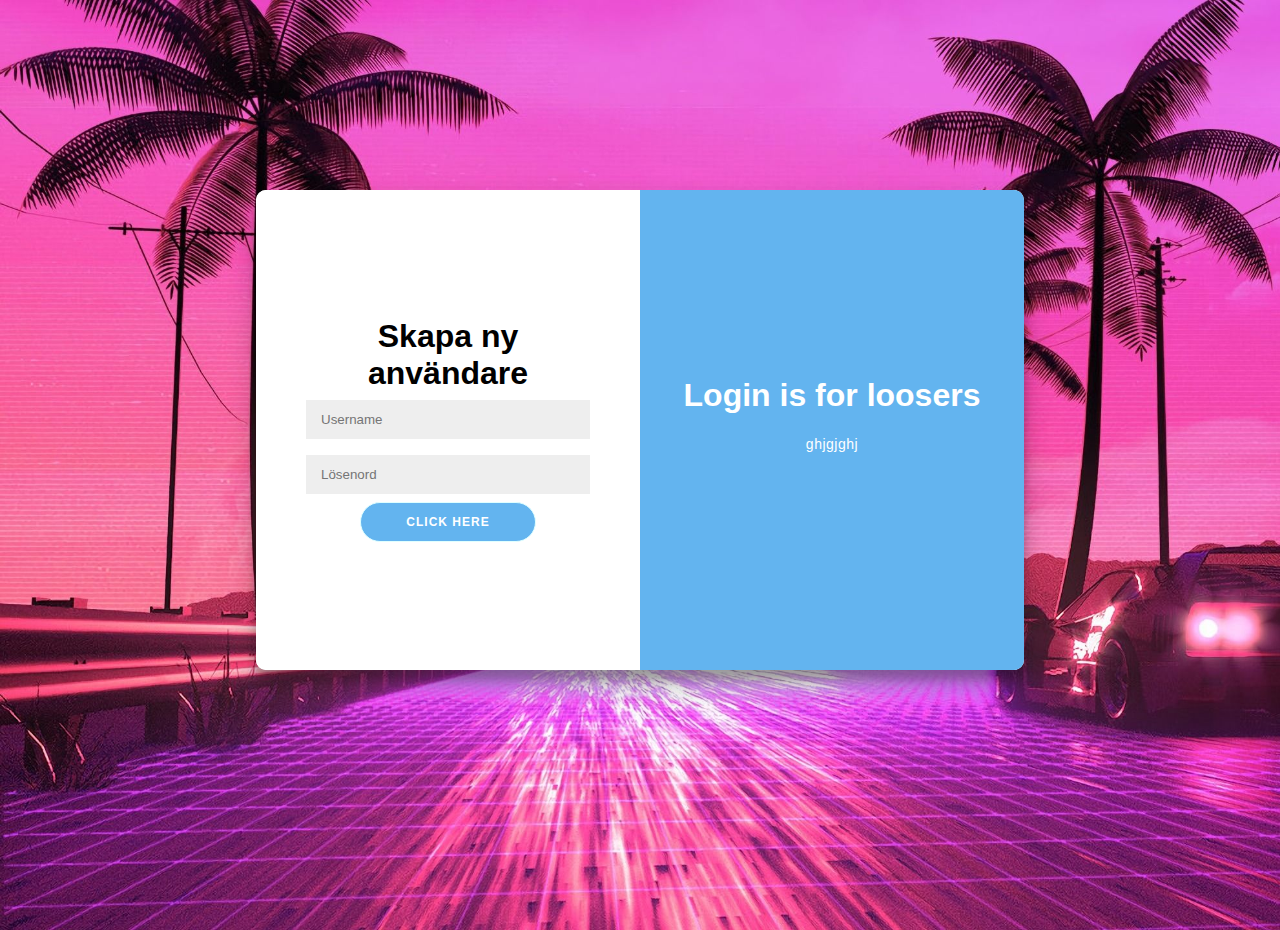
==== index.html @ df715080 "WIP nati/oliver/alex" ====
<!DOCTYPE html>
<html lang="sv">
<head>
    <meta charset="UTF-8">
    <meta http-equiv="X-UA-Compatible" content="IE=edge">
    <meta name="viewport" content="width=device-width, initial-scale=1.0">
    <title>RPS</title>
    <link rel="stylesheet" href="css/inloggning.css">
    <script defer src="js/inlog.js" type="module"></script>
</head>

<body>

<div class="container" id="container">
    <div class="form-container sign-up-container"></div>
    <div class="form-container sign-in-container">
        <form>
            <h1>Skapa ny användare</h1>
           <input id="email" type="username" placeholder="Username"/>
            <input id="password" type="password" placeholder="Lösenord"/>
            <button class="redirect-button" id="loginbutton">Click here</button>
        </form>
    </div>

    <div class="overlay-container">
        <div class="overlay">
            <div class="overlay-panel overlay-left"></div>
            <div class="overlay-panel overlay-right">
                <h1>Login is for loosers</h1>
                <p>ghjgjghj</p>
            </div>
        </div>
    </div>
</div>
</body>
</html>
---- css/inloggning.css ----
* {
    box-sizing: border-box;
}
#evil-button {
    position: absolute;
    white-space: nowrap;
    font-size: 2rem;
}

.movingbutton body {
    margin: 0;
    width: 100vh;
    height: 100vh;
    overflow: hidden;

}

body {
    background-image: url("../img/inlogg.jpg");
    background-size: cover;
    display: flex;
    justify-content: center;
    align-items: center;
    flex-direction: column;
    font-family: 'Montserrat', sans-serif;
    height: 100vh;
    margin: -20px 0 50px;
}

h1 {
    font-weight: bold;
    margin: 0;
}

h2 {
    text-align: center;
}

p {
    font-size: 14px;
    font-weight: 100;
    line-height: 20px;
    letter-spacing: 0.5px;
    margin: 20px 0 30px;
}

span {
    font-size: 12px;
}

a {
    color: #333;
    font-size: 14px;
    text-decoration: none;
    margin: 15px 0;
}

button {
    border-radius: 20px;
    border: 1px solid lightcyan;
    background-color: #63b4ef;
    color: #FFFFFF;
    font-size: 12px;
    font-weight: bold;
    padding: 12px 45px;
    letter-spacing: 1px;
    text-transform: uppercase;
    transition: transform 80ms ease-in;
}

button:active {
    transform: scale(0.95);
}

button:focus {
    outline: none;
}

button.ghost {
    background-color: transparent;
    border-color: #FFFFFF;
}

form {
    background-color: #FFFFFF;
    display: flex;
    align-items: center;
    justify-content: center;
    flex-direction: column;
    padding: 0 50px;
    height: 100%;
    text-align: center;
}

input {
    background-color: #eee;
    border: none;
    padding: 12px 15px;
    margin: 8px 0;
    width: 100%;
}

.container {
    background-color: #fff;
    border-radius: 10px;
    box-shadow: 0 14px 28px rgba(0,0,0,0.25), 0 10px 10px rgba(0,0,0,0.22);
    position: relative;
    overflow: hidden;
    width: 768px;
    max-width: 100%;
    min-height: 480px;
}

.form-container {
    position: absolute;
    top: 0;
    height: 100%;
    transition: all 0.6s ease-in-out;
}

.sign-in-container {
    left: 0;
    width: 50%;
    z-index: 2;
}

.container.right-panel-active .sign-in-container {
    transform: translateX(100%);
}

.container.right-panel-active .sign-up-container {
    transform: translateX(100%);
    opacity: 1;
    z-index: 5;
    animation: show 0.6s;
}


.overlay-container {
    position: absolute;
    top: 0;
    left: 50%;
    width: 50%;
    height: 100%;
    overflow: hidden;
    transition: transform 0.6s ease-in-out;
    z-index: 100;
}

.container.right-panel-active .overlay-container{
    transform: translateX(-100%);
}

.overlay {
    background: #63b4ef;
    background-repeat: no-repeat;
    background-size: cover;
    background-position: 0 0;
    color: #FFFFFF;
    position: relative;
    left: -100%;
    height: 100%;
    width: 200%;
    transform: translateX(0);
    transition: transform 0.6s ease-in-out;
}

.container.right-panel-active .overlay {
    transform: translateX(50%);
}

.overlay-panel {
    position: absolute;
    display: flex;
    align-items: center;
    justify-content: center;
    flex-direction: column;
    padding: 0 40px;
    text-align: center;
    top: 0;
    height: 100%;
    width: 50%;
    transform: translateX(0);
    transition: transform 0.6s ease-in-out;
}

.overlay-left {
    transform: translateX(-20%);
}

.container.right-panel-active .overlay-left {
    transform: translateX(0);
}

.overlay-right {
    right: 0;
    transform: translateX(0);
}

.container.right-panel-active .overlay-right {
    transform: translateX(20%);
}
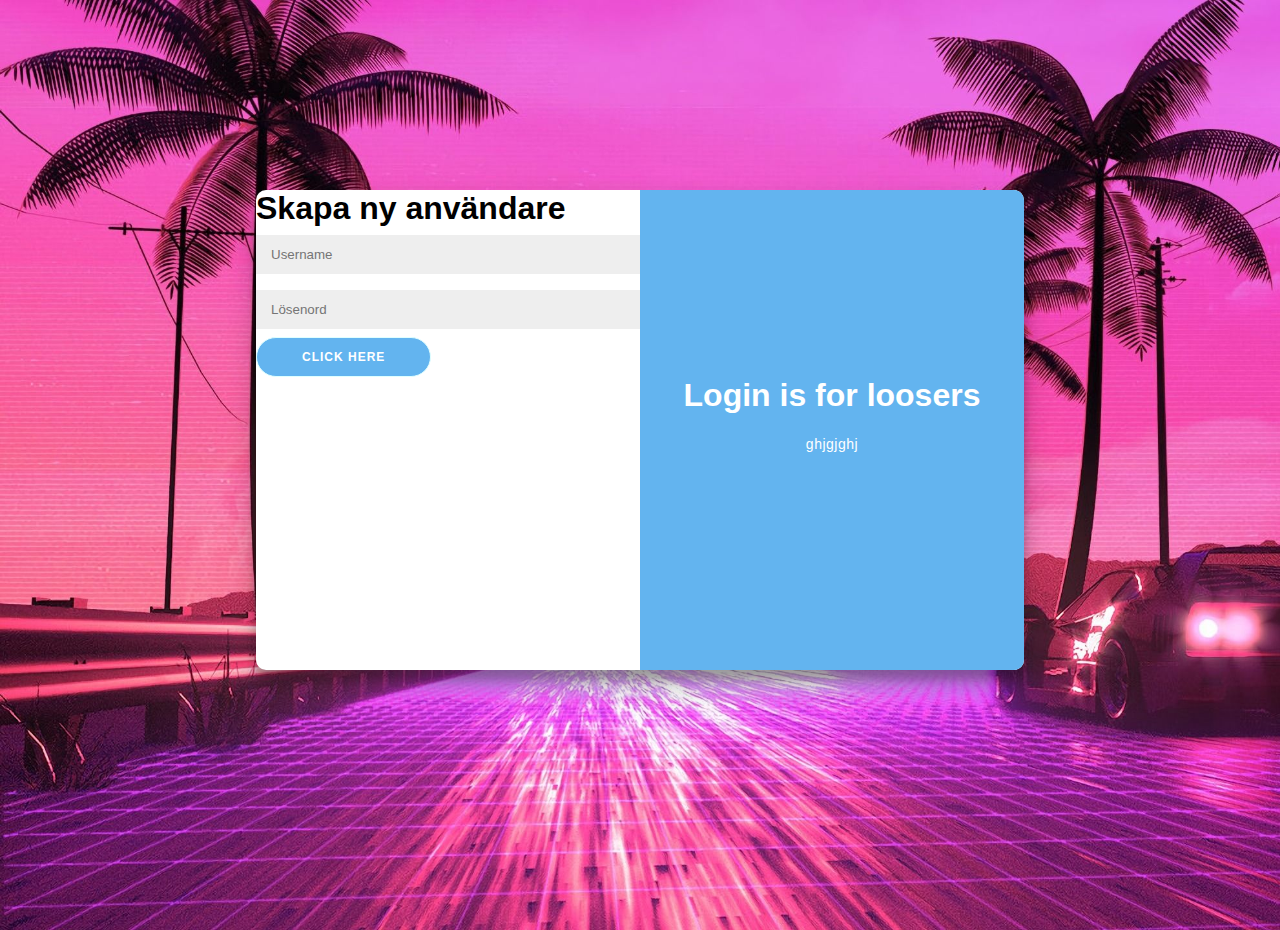
==== commit d968ba17: "WIP alex/oliver" ====
--- a/index.html
+++ b/index.html
@@ -6,7 +6,6 @@
     <meta name="viewport" content="width=device-width, initial-scale=1.0">
     <title>RPS</title>
     <link rel="stylesheet" href="css/inloggning.css">
-    <script defer src="js/inlog.js" type="module"></script>
 </head>
 
 <body>
@@ -14,12 +13,10 @@
 <div class="container" id="container">
     <div class="form-container sign-up-container"></div>
     <div class="form-container sign-in-container">
-        <form>
             <h1>Skapa ny användare</h1>
-           <input id="email" type="username" placeholder="Username"/>
-            <input id="password" type="password" placeholder="Lösenord"/>
-            <button class="redirect-button" id="loginbutton">Click here</button>
-        </form>
+           <input id="email" type="username" placeholder="Username">
+            <input id="password" type="password" placeholder="Lösenord">
+            <button id="loginbutton" onclick="setUsernameOnToken()">Click here</button>
     </div>
 
     <div class="overlay-container">
@@ -32,5 +29,7 @@
         </div>
     </div>
 </div>
+<script src="js/endpoints.js"></script>
+<script src="js/inlog.js"></script>
 </body>
 </html>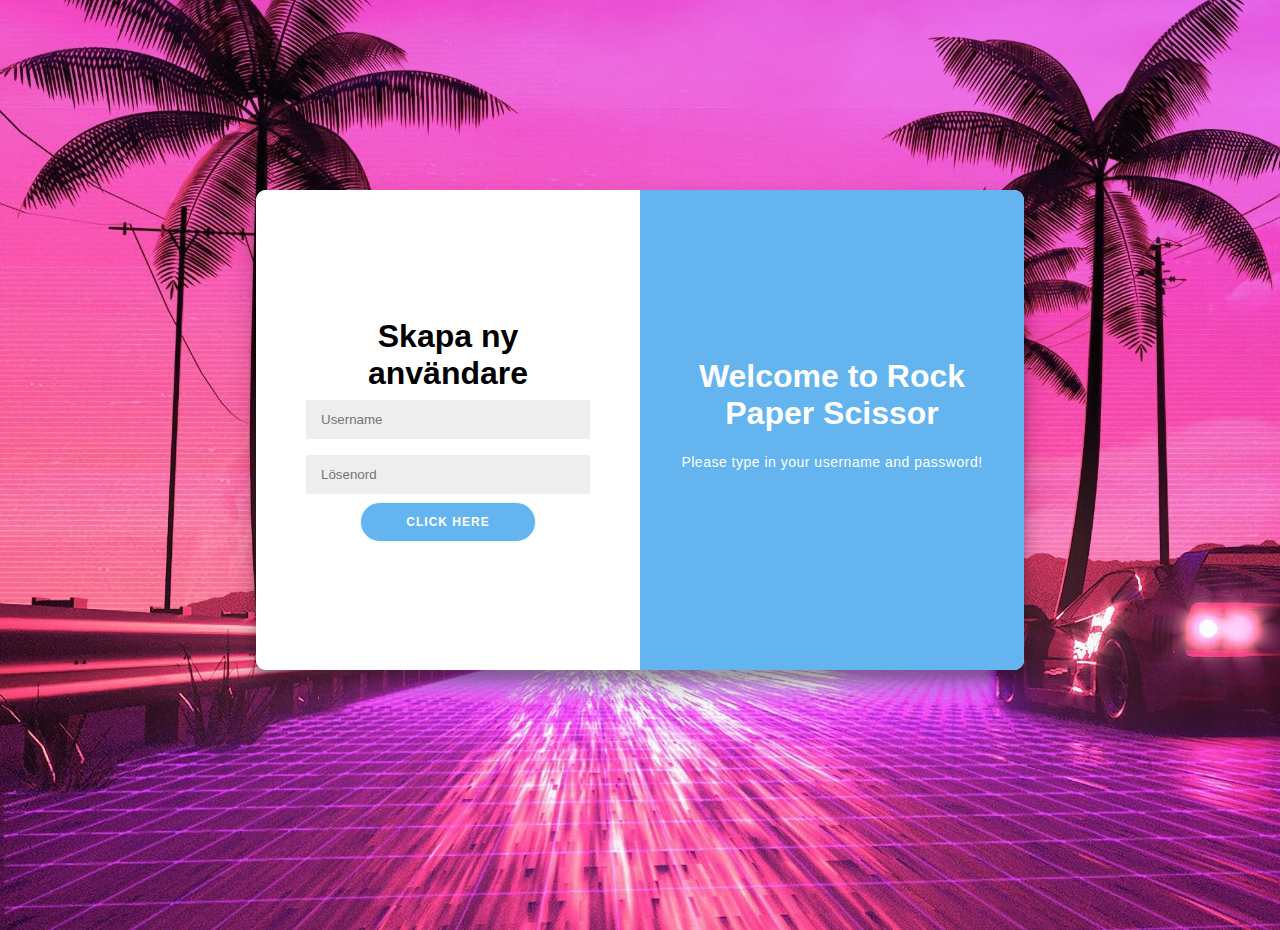
==== commit 69582883: "Hämtat gametoken, satt namn på gametoken, Skapat startgame funkar i db ej i frontend WIP a/o" ====
--- a/index.html
+++ b/index.html
@@ -13,23 +13,25 @@
 <div class="container" id="container">
     <div class="form-container sign-up-container"></div>
     <div class="form-container sign-in-container">
+        <form>
             <h1>Skapa ny användare</h1>
-           <input id="email" type="username" placeholder="Username">
+            </label><input id="email" type="username" placeholder="Username">
             <input id="password" type="password" placeholder="Lösenord">
-            <button id="loginbutton" onclick="setUsernameOnToken()">Click here</button>
+            <button id="loginbutton" type="button">Click here</button>
+        </form>
     </div>
 
     <div class="overlay-container">
         <div class="overlay">
             <div class="overlay-panel overlay-left"></div>
             <div class="overlay-panel overlay-right">
-                <h1>Login is for loosers</h1>
-                <p>ghjgjghj</p>
+                <h1>Welcome to Rock Paper Scissor</h1>
+                <p>Please type in your username and password!</p>
             </div>
         </div>
     </div>
 </div>
-<script src="js/endpoints.js"></script>
-<script src="js/inlog.js"></script>
+<script src="js/endpoints.js" type="module"></script>
+<script src="js/inlog.js" type="module"></script>
 </body>
 </html>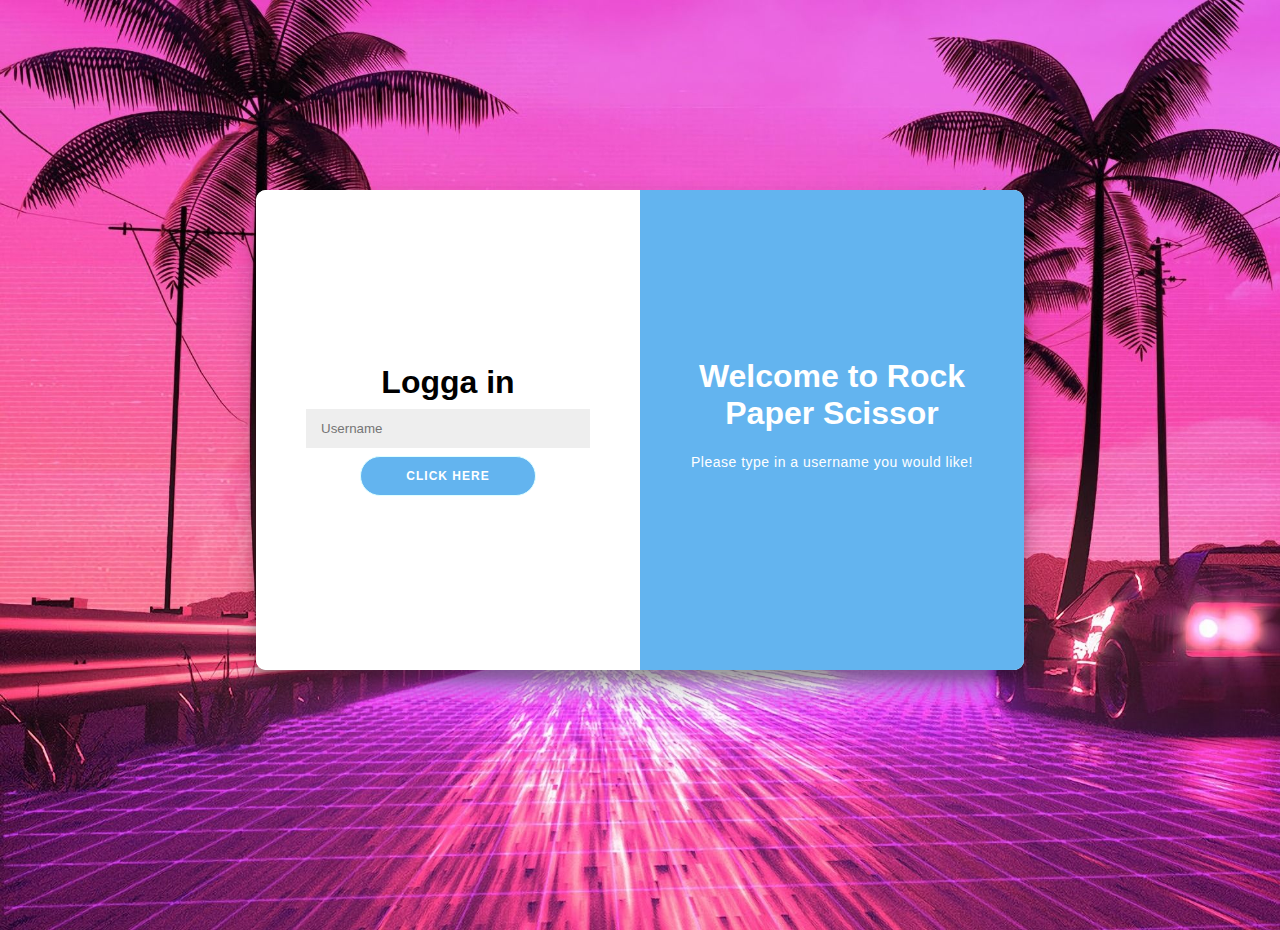
==== commit 1404ebc1: "O / A" ====
--- a/index.html
+++ b/index.html
@@ -14,9 +14,8 @@
     <div class="form-container sign-up-container"></div>
     <div class="form-container sign-in-container">
         <form>
-            <h1>Skapa ny användare</h1>
+            <h1>Logga in</h1>
             </label><input id="email" type="username" placeholder="Username">
-            <input id="password" type="password" placeholder="Lösenord">
             <button id="loginbutton" type="button">Click here</button>
         </form>
     </div>
@@ -26,7 +25,7 @@
             <div class="overlay-panel overlay-left"></div>
             <div class="overlay-panel overlay-right">
                 <h1>Welcome to Rock Paper Scissor</h1>
-                <p>Please type in your username and password!</p>
+                <p>Please type in a username you would like!</p>
             </div>
         </div>
     </div>
